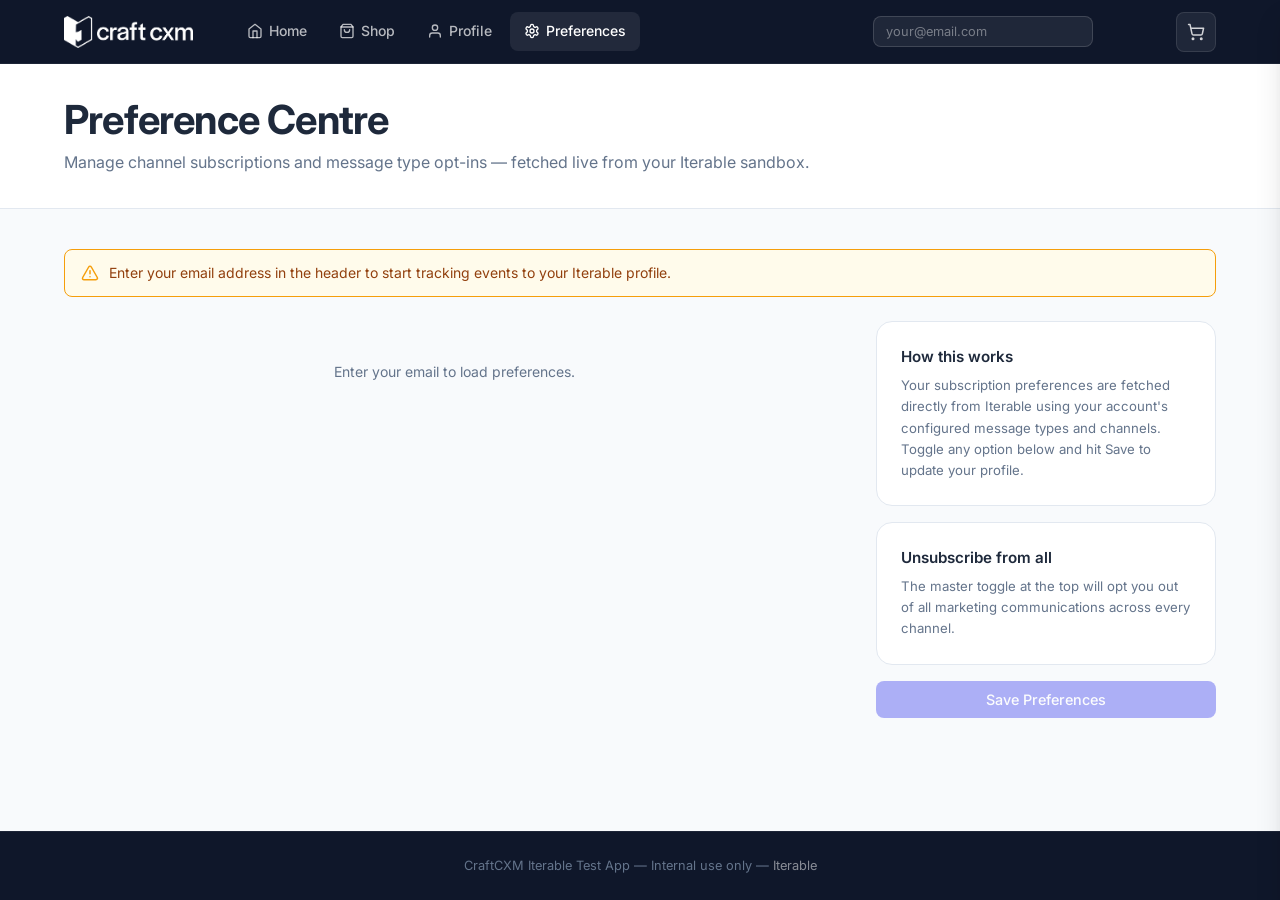
==== preferences.html @ 2a247132 "Initial commit" ====
<!DOCTYPE html>
<html lang="en">
<head>
  <meta charset="UTF-8">
  <meta name="viewport" content="width=device-width, initial-scale=1.0">
  <title>Preferences — CraftCXM</title>
  <link rel="preconnect" href="https://fonts.googleapis.com">
  <link href="https://fonts.googleapis.com/css2?family=Inter:wght@300;400;500;600;700;800&display=swap" rel="stylesheet">
  <link rel="stylesheet" href="css/styles.css">
</head>
<body>
<div id="app">
  <div id="header-root"></div>

  <main class="main-content">

    <div class="page-header">
      <div class="page-header-inner">
        <h1>Preference Centre</h1>
        <p>Manage channel subscriptions and message type opt-ins — fetched live from your Iterable sandbox.</p>
      </div>
    </div>

    <div class="prefs-section">
      <div class="container">
        <div id="emailWarning"></div>

        <div class="prefs-grid">

          <!-- Main content -->
          <div class="prefs-main" id="prefsMain">
            <div class="prefs-loading" id="prefsLoading">
              <span class="spinner spinner-dark"></span>
              Loading your preferences from Iterable…
            </div>
          </div>

          <!-- Sidebar -->
          <div class="prefs-sidebar">
            <div class="prefs-info-card">
              <h3>How this works</h3>
              <p>
                Your subscription preferences are fetched directly from Iterable using
                your account's configured message types and channels. Toggle any option
                below and hit Save to update your profile.
              </p>
            </div>
            <div class="prefs-info-card">
              <h3>Unsubscribe from all</h3>
              <p>
                The master toggle at the top will opt you out of all marketing
                communications across every channel.
              </p>
            </div>
            <button class="btn btn-primary prefs-save-btn" id="savePrefsBtn" disabled>
              Save Preferences
            </button>
          </div>

        </div>
      </div>
    </div>

  </main>

  <div id="footer-root"></div>
  <div id="cart-panel-root"></div>
</div>

<script src="js/config.js"></script>
<script src="js/iterable.js"></script>
<script src="js/components.js"></script>
<script src="js/cart.js"></script>
<script src="js/app.js"></script>
<script>
  initComponents('prefs');
  initApp('prefs', 'Preferences');

  // ── State ──────────────────────────────────────────────────────
  let allChannels     = [];
  let allMessageTypes = [];
  let userUnsubChannels = [];
  let userUnsubTypes    = [];

  // ── Icons used on this page ────────────────────────────────────
  const channelIcons = {
    Email: `<svg xmlns="http://www.w3.org/2000/svg" viewBox="0 0 24 24" fill="none" stroke="currentColor" stroke-width="2" stroke-linecap="round" stroke-linejoin="round"><rect width="20" height="16" x="2" y="4" rx="2"/><path d="m22 7-8.97 5.7a1.94 1.94 0 0 1-2.06 0L2 7"/></svg>`,
    SMS:   `<svg xmlns="http://www.w3.org/2000/svg" viewBox="0 0 24 24" fill="none" stroke="currentColor" stroke-width="2" stroke-linecap="round" stroke-linejoin="round"><path d="M21 15a2 2 0 0 1-2 2H7l-4 4V5a2 2 0 0 1 2-2h14a2 2 0 0 1 2 2z"/></svg>`,
    Push:  `<svg xmlns="http://www.w3.org/2000/svg" viewBox="0 0 24 24" fill="none" stroke="currentColor" stroke-width="2" stroke-linecap="round" stroke-linejoin="round"><path d="M6 8a6 6 0 0 1 12 0c0 7 3 9 3 9H3s3-2 3-9"/><path d="M10.3 21a1.94 1.94 0 0 0 3.4 0"/></svg>`,
    Web:   `<svg xmlns="http://www.w3.org/2000/svg" viewBox="0 0 24 24" fill="none" stroke="currentColor" stroke-width="2" stroke-linecap="round" stroke-linejoin="round"><circle cx="12" cy="12" r="10"/><path d="M12 2a14.5 14.5 0 0 1 0 20A14.5 14.5 0 0 1 12 2"/><path d="M2 12h20"/></svg>`,
    InApp: `<svg xmlns="http://www.w3.org/2000/svg" viewBox="0 0 24 24" fill="none" stroke="currentColor" stroke-width="2" stroke-linecap="round" stroke-linejoin="round"><rect width="14" height="20" x="5" y="2" rx="2" ry="2"/><path d="M12 18h.01"/></svg>`,
  };
  const defaultChannelIcon = `<svg xmlns="http://www.w3.org/2000/svg" viewBox="0 0 24 24" fill="none" stroke="currentColor" stroke-width="2" stroke-linecap="round" stroke-linejoin="round"><circle cx="12" cy="12" r="10"/></svg>`;

  function iconForChannel(name) {
    const key = Object.keys(channelIcons).find(k => name.toLowerCase().includes(k.toLowerCase()));
    return channelIcons[key] || defaultChannelIcon;
  }

  // ── Build toggle ID ────────────────────────────────────────────
  function toggleId(typeId) { return `toggle-type-${typeId}`; }
  function channelToggleId(channelId) { return `toggle-channel-${channelId}`; }
  function masterToggleId() { return 'toggle-master'; }

  // ── Read current toggle state ──────────────────────────────────
  function isTypeSub(typeId) {
    const el = document.getElementById(toggleId(typeId));
    return el ? el.checked : !userUnsubTypes.includes(typeId);
  }
  function isChannelSub(channelId) {
    const el = document.getElementById(channelToggleId(channelId));
    return el ? el.checked : !userUnsubChannels.includes(channelId);
  }

  // ── Render ─────────────────────────────────────────────────────
  function renderPreferences() {
    const main = document.getElementById('prefsMain');

    const masterChecked = userUnsubChannels.length === 0 && userUnsubTypes.length === 0;

    let html = `
      <!-- Master toggle -->
      <div class="prefs-master-card">
        <div>
          <h3>Marketing Communications</h3>
          <p>Receive all marketing messages across all channels</p>
        </div>
        <label class="toggle-switch">
          <input type="checkbox" id="${masterToggleId()}" ${masterChecked ? 'checked' : ''}>
          <span class="toggle-track"></span>
        </label>
      </div>
    `;

    if (allChannels.length === 0) {
      html += `<div class="prefs-info-card"><p>No channels found in your Iterable sandbox. Configure message types and channels in Iterable to see them here.</p></div>`;
    } else {
      allChannels.forEach(channel => {
        const types = allMessageTypes.filter(t => t.channelId === channel.id);
        const channelSubbed = !userUnsubChannels.includes(channel.id);
        const subCount = types.filter(t => !userUnsubTypes.includes(t.id)).length;

        html += `
          <div class="prefs-channel-card">
            <div class="prefs-channel-header">
              <div class="prefs-channel-title">
                <div class="prefs-channel-icon">${iconForChannel(channel.name)}</div>
                <div>
                  <div class="prefs-channel-name">${channel.name}</div>
                  <div class="prefs-channel-meta">${types.length} message type${types.length !== 1 ? 's' : ''} · ${subCount} subscribed</div>
                </div>
              </div>
              <label class="toggle-switch">
                <input type="checkbox" id="${channelToggleId(channel.id)}" ${channelSubbed ? 'checked' : ''}>
                <span class="toggle-track"></span>
              </label>
            </div>
            ${types.length > 0 ? `
            <div class="prefs-types">
              ${types.map(type => {
                const subbed = !userUnsubTypes.includes(type.id);
                return `
                  <div class="prefs-type-row">
                    <div class="prefs-type-info">
                      <h4>${type.name}</h4>
                      <p>ID: ${type.id}${type.channelId ? ` · Channel: ${channel.name}` : ''}</p>
                    </div>
                    <label class="toggle-switch">
                      <input type="checkbox" id="${toggleId(type.id)}" data-type-id="${type.id}" ${subbed ? 'checked' : ''}>
                      <span class="toggle-track"></span>
                    </label>
                  </div>
                `;
              }).join('')}
            </div>` : ''}
          </div>
        `;
      });
    }

    main.innerHTML = html;
    document.getElementById('savePrefsBtn').disabled = false;

    // Master toggle wires all others
    document.getElementById(masterToggleId())?.addEventListener('change', e => {
      const checked = e.target.checked;
      allChannels.forEach(ch => {
        const el = document.getElementById(channelToggleId(ch.id));
        if (el) el.checked = checked;
      });
      allMessageTypes.forEach(t => {
        const el = document.getElementById(toggleId(t.id));
        if (el) el.checked = checked;
      });
    });

    // Channel toggles cascade to their message types
    allChannels.forEach(ch => {
      document.getElementById(channelToggleId(ch.id))?.addEventListener('change', e => {
        const checked = e.target.checked;
        allMessageTypes
          .filter(t => t.channelId === ch.id)
          .forEach(t => {
            const el = document.getElementById(toggleId(t.id));
            if (el) el.checked = checked;
          });
      });
    });
  }

  // ── Load preferences ───────────────────────────────────────────
  async function loadPreferences() {
    const e = getStoredEmail();
    if (!e) {
      renderNoEmailBanner(document.getElementById('emailWarning'));
      document.getElementById('prefsLoading').innerHTML =
        '<p style="color:var(--color-text-muted)">Enter your email to load preferences.</p>';
      return;
    }

    const [channelsRes, typesRes, userRes] = await Promise.all([
      getChannels(),
      getMessageTypes(),
      getUser(e),
    ]);

    if (channelsRes.ok)  allChannels     = channelsRes.data.channels     || [];
    if (typesRes.ok)     allMessageTypes = typesRes.data.messageTypes    || [];

    if (userRes.ok && userRes.data && userRes.data.user) {
      const user = userRes.data.user;
      userUnsubChannels = user.unsubscribedChannelIds     || [];
      userUnsubTypes    = user.unsubscribedMessageTypeIds || [];
    }

    if (!channelsRes.ok && !typesRes.ok) {
      document.getElementById('prefsLoading').innerHTML =
        `<p style="color:var(--color-error)">Failed to load from Iterable: ${channelsRes.error || typesRes.error}</p>`;
      return;
    }

    renderPreferences();
  }

  loadPreferences();

  // ── Save ───────────────────────────────────────────────────────
  document.getElementById('savePrefsBtn').addEventListener('click', async () => {
    const e = getStoredEmail();
    if (!e) { showToast('Please enter your email first.', 'error'); return; }

    const btn = document.getElementById('savePrefsBtn');
    btn.disabled = true;
    btn.innerHTML = `<span class="spinner"></span> Saving…`;

    const unsubChannels = allChannels
      .filter(ch => !document.getElementById(channelToggleId(ch.id))?.checked)
      .map(ch => ch.id);

    const unsubTypes = allMessageTypes
      .filter(t => !document.getElementById(toggleId(t.id))?.checked)
      .map(t => t.id);

    const subTypes = allMessageTypes
      .filter(t => document.getElementById(toggleId(t.id))?.checked)
      .map(t => t.id);

    const result = await updateSubscriptions({
      unsubscribedChannelIds:     unsubChannels,
      unsubscribedMessageTypeIds: unsubTypes,
      subscribedMessageTypeIds:   subTypes,
    });

    btn.disabled = false;
    btn.innerHTML = 'Save Preferences';

    if (result.ok) {
      userUnsubChannels = unsubChannels;
      userUnsubTypes    = unsubTypes;
      showToast('Preferences saved to Iterable!', 'success');
    } else {
      showToast(`Save failed: ${result.error}`, 'error');
    }
  });
</script>
</body>
</html>
---- css/styles.css ----
/* ============================================================
   CraftCXM Iterable Test App — Global Styles
   ============================================================ */

/* ── Design Tokens ── */
:root {
  --color-primary:       #0f172a;
  --color-primary-light: #1e293b;
  --color-accent:        #6366f1;
  --color-accent-hover:  #4f46e5;
  --color-accent-light:  #eef2ff;
  --color-bg:            #f8fafc;
  --color-surface:       #ffffff;
  --color-border:        #e2e8f0;
  --color-border-focus:  #6366f1;
  --color-text:          #1e293b;
  --color-text-muted:    #64748b;
  --color-text-light:    #94a3b8;
  --color-success:       #10b981;
  --color-success-bg:    #ecfdf5;
  --color-error:         #ef4444;
  --color-error-bg:      #fef2f2;
  --color-warning:       #f59e0b;
  --color-warning-bg:    #fffbeb;

  --header-height: 64px;

  --radius-sm:   4px;
  --radius-md:   8px;
  --radius-lg:   12px;
  --radius-xl:   16px;
  --radius-full: 9999px;

  --shadow-sm:  0 1px 2px rgba(0,0,0,.05);
  --shadow-md:  0 4px 6px rgba(0,0,0,.07), 0 2px 4px rgba(0,0,0,.06);
  --shadow-lg:  0 10px 15px rgba(0,0,0,.1), 0 4px 6px rgba(0,0,0,.05);
  --shadow-xl:  0 20px 25px rgba(0,0,0,.1), 0 10px 10px rgba(0,0,0,.04);

  --transition: 0.2s ease;
  --transition-slow: 0.35s ease;

  --font-sans: 'Inter', system-ui, -apple-system, sans-serif;
}

/* ── Reset ── */
*, *::before, *::after { box-sizing: border-box; margin: 0; padding: 0; }

html { scroll-behavior: smooth; }

body {
  font-family: var(--font-sans);
  font-size: 1rem;
  line-height: 1.6;
  color: var(--color-text);
  background: var(--color-bg);
  min-height: 100vh;
  display: flex;
  flex-direction: column;
  -webkit-font-smoothing: antialiased;
}

img { display: block; max-width: 100%; }
a { color: var(--color-accent); text-decoration: none; transition: color var(--transition); }
a:hover { color: var(--color-accent-hover); }
ul { list-style: none; }
button { cursor: pointer; font-family: inherit; }
input, select, textarea { font-family: inherit; }

#app { display: flex; flex-direction: column; min-height: 100vh; }

/* ── Typography ── */
h1 { font-size: clamp(1.75rem, 4vw, 2.5rem); font-weight: 700; line-height: 1.2; letter-spacing: -0.02em; }
h2 { font-size: clamp(1.35rem, 3vw, 1.875rem); font-weight: 600; line-height: 1.3; letter-spacing: -0.01em; }
h3 { font-size: 1.25rem; font-weight: 600; line-height: 1.4; }
h4 { font-size: 1rem; font-weight: 600; }
p { color: var(--color-text-muted); }

/* ── Layout ── */
.container { width: 100%; max-width: 1200px; margin: 0 auto; padding: 0 24px; }
.main-content { flex: 1; padding-top: var(--header-height); }

/* ── Buttons ── */
.btn {
  display: inline-flex;
  align-items: center;
  justify-content: center;
  gap: 8px;
  padding: 10px 20px;
  border-radius: var(--radius-md);
  font-size: 0.9rem;
  font-weight: 500;
  border: none;
  transition: all var(--transition);
  white-space: nowrap;
}
.btn:disabled { opacity: 0.5; cursor: not-allowed; }

.btn-primary {
  background: var(--color-accent);
  color: #fff;
}
.btn-primary:hover:not(:disabled) { background: var(--color-accent-hover); transform: translateY(-1px); box-shadow: var(--shadow-md); }

.btn-secondary {
  background: var(--color-surface);
  color: var(--color-text);
  border: 1px solid var(--color-border);
}
.btn-secondary:hover:not(:disabled) { background: var(--color-bg); border-color: var(--color-accent); color: var(--color-accent); }

.btn-ghost {
  background: transparent;
  color: var(--color-text-muted);
  padding: 8px 12px;
}
.btn-ghost:hover { background: var(--color-bg); color: var(--color-text); }

.btn-danger {
  background: var(--color-error);
  color: #fff;
}
.btn-danger:hover:not(:disabled) { background: #dc2626; }

.btn-sm { padding: 6px 14px; font-size: 0.8rem; }
.btn-lg { padding: 14px 28px; font-size: 1rem; }
.btn-full { width: 100%; }

/* ── Inputs ── */
.input {
  width: 100%;
  padding: 10px 14px;
  border: 1px solid var(--color-border);
  border-radius: var(--radius-md);
  font-size: 0.9rem;
  color: var(--color-text);
  background: var(--color-surface);
  transition: border-color var(--transition), box-shadow var(--transition);
  outline: none;
}
.input:focus {
  border-color: var(--color-border-focus);
  box-shadow: 0 0 0 3px rgba(99,102,241,.1);
}
.input::placeholder { color: var(--color-text-light); }

.input-group { display: flex; flex-direction: column; gap: 6px; }
.input-label { font-size: 0.85rem; font-weight: 500; color: var(--color-text); }

/* ── Badges ── */
.badge {
  display: inline-flex;
  align-items: center;
  justify-content: center;
  min-width: 20px;
  height: 20px;
  padding: 0 6px;
  border-radius: var(--radius-full);
  font-size: 0.7rem;
  font-weight: 700;
  background: var(--color-accent);
  color: #fff;
}

/* ── Divider ── */
.divider { height: 1px; background: var(--color-border); margin: 24px 0; }

/* ============================================================
   HEADER
   ============================================================ */
.header {
  position: fixed;
  top: 0;
  left: 0;
  right: 0;
  height: var(--header-height);
  background: var(--color-primary);
  z-index: 1000;
  border-bottom: 1px solid rgba(255,255,255,.06);
}
.header-inner {
  display: flex;
  align-items: center;
  gap: 16px;
  height: 100%;
  max-width: 1200px;
  margin: 0 auto;
  padding: 0 24px;
}

/* Logo */
.header-logo {
  display: flex;
  align-items: center;
  gap: 10px;
  text-decoration: none;
  flex-shrink: 0;
}
.header-logo img { height: 32px; width: auto; }
.header-logo-text {
  font-size: 1.25rem;
  font-weight: 700;
  color: #fff;
  letter-spacing: -0.02em;
}
.header-logo-text span { color: var(--color-accent); }

/* Desktop nav */
.header-nav {
  display: flex;
  align-items: center;
  gap: 4px;
  margin-left: 24px;
}
.header-nav a {
  display: flex;
  align-items: center;
  gap: 6px;
  padding: 8px 14px;
  border-radius: var(--radius-md);
  font-size: 0.875rem;
  font-weight: 500;
  color: rgba(255,255,255,.7);
  text-decoration: none;
  transition: all var(--transition);
}
.header-nav a:hover, .header-nav a.active {
  background: rgba(255,255,255,.08);
  color: #fff;
}
.header-nav a svg { width: 16px; height: 16px; }

/* Spacer */
.header-spacer { flex: 1; }

/* Email input in header */
.header-email-wrapper {
  display: flex;
  align-items: center;
  gap: 8px;
  flex-shrink: 0;
}
.header-email-input {
  width: 220px;
  padding: 7px 12px;
  border: 1px solid rgba(255,255,255,.15);
  border-radius: var(--radius-md);
  background: rgba(255,255,255,.07);
  color: #fff;
  font-size: 0.8rem;
  outline: none;
  transition: all var(--transition);
}
.header-email-input::placeholder { color: rgba(255,255,255,.4); }
.header-email-input:focus {
  border-color: var(--color-accent);
  background: rgba(255,255,255,.1);
  box-shadow: 0 0 0 3px rgba(99,102,241,.25);
}
.header-email-status {
  font-size: 0.72rem;
  color: var(--color-success);
  white-space: nowrap;
  opacity: 0;
  transition: opacity var(--transition);
}
.header-email-status.visible { opacity: 1; }

/* Cart button */
.cart-btn {
  position: relative;
  display: flex;
  align-items: center;
  justify-content: center;
  width: 40px;
  height: 40px;
  border-radius: var(--radius-md);
  background: rgba(255,255,255,.07);
  border: 1px solid rgba(255,255,255,.1);
  color: rgba(255,255,255,.8);
  transition: all var(--transition);
  flex-shrink: 0;
}
.cart-btn:hover { background: rgba(255,255,255,.12); color: #fff; }
.cart-btn svg { width: 18px; height: 18px; }
.cart-btn .badge {
  position: absolute;
  top: -6px;
  right: -6px;
  font-size: 0.65rem;
  min-width: 18px;
  height: 18px;
}

/* Hamburger */
.hamburger-btn {
  display: none;
  flex-direction: column;
  justify-content: center;
  align-items: center;
  gap: 5px;
  width: 40px;
  height: 40px;
  background: none;
  border: none;
  padding: 8px;
  border-radius: var(--radius-md);
  transition: background var(--transition);
}
.hamburger-btn:hover { background: rgba(255,255,255,.08); }
.hamburger-btn span {
  display: block;
  width: 20px;
  height: 2px;
  background: rgba(255,255,255,.8);
  border-radius: 2px;
  transition: all var(--transition);
}
.hamburger-btn.open span:nth-child(1) { transform: translateY(7px) rotate(45deg); }
.hamburger-btn.open span:nth-child(2) { opacity: 0; }
.hamburger-btn.open span:nth-child(3) { transform: translateY(-7px) rotate(-45deg); }

/* Mobile nav drawer */
.mobile-nav {
  display: none;
  position: fixed;
  top: var(--header-height);
  left: 0;
  right: 0;
  background: var(--color-primary-light);
  border-bottom: 1px solid rgba(255,255,255,.06);
  z-index: 999;
  padding: 12px 16px;
  flex-direction: column;
  gap: 4px;
  transform: translateY(-100%);
  transition: transform var(--transition-slow);
}
.mobile-nav.open { transform: translateY(0); }
.mobile-nav a {
  display: flex;
  align-items: center;
  gap: 10px;
  padding: 12px 16px;
  border-radius: var(--radius-md);
  font-size: 0.9rem;
  font-weight: 500;
  color: rgba(255,255,255,.75);
  text-decoration: none;
  transition: all var(--transition);
}
.mobile-nav a:hover, .mobile-nav a.active {
  background: rgba(255,255,255,.08);
  color: #fff;
}
.mobile-nav-email {
  padding: 12px 16px;
  border-top: 1px solid rgba(255,255,255,.06);
  margin-top: 8px;
}
.mobile-nav-email label {
  display: block;
  font-size: 0.75rem;
  color: rgba(255,255,255,.4);
  margin-bottom: 6px;
  text-transform: uppercase;
  letter-spacing: 0.05em;
}
.mobile-nav-email input {
  width: 100%;
  padding: 9px 12px;
  border: 1px solid rgba(255,255,255,.15);
  border-radius: var(--radius-md);
  background: rgba(255,255,255,.07);
  color: #fff;
  font-size: 0.875rem;
  outline: none;
}
.mobile-nav-email input::placeholder { color: rgba(255,255,255,.35); }
.mobile-nav-email input:focus { border-color: var(--color-accent); }

/* ============================================================
   FOOTER
   ============================================================ */
.footer {
  background: var(--color-primary);
  color: rgba(255,255,255,.5);
  padding: 24px;
  text-align: center;
  font-size: 0.8rem;
  border-top: 1px solid rgba(255,255,255,.06);
  margin-top: auto;
}
.footer a { color: rgba(255,255,255,.5); }
.footer a:hover { color: rgba(255,255,255,.8); }

/* ============================================================
   CART PANEL
   ============================================================ */
.cart-overlay {
  position: fixed;
  inset: 0;
  background: rgba(0,0,0,.4);
  z-index: 1100;
  opacity: 0;
  pointer-events: none;
  transition: opacity var(--transition-slow);
  backdrop-filter: blur(2px);
}
.cart-overlay.open { opacity: 1; pointer-events: all; }

.cart-panel {
  position: fixed;
  top: 0;
  right: 0;
  bottom: 0;
  width: 420px;
  max-width: 95vw;
  background: var(--color-surface);
  z-index: 1101;
  display: flex;
  flex-direction: column;
  transform: translateX(100%);
  transition: transform var(--transition-slow);
  box-shadow: var(--shadow-xl);
}
.cart-panel.open { transform: translateX(0); }

.cart-header {
  display: flex;
  align-items: center;
  justify-content: space-between;
  padding: 20px 24px;
  border-bottom: 1px solid var(--color-border);
}
.cart-header h3 { font-size: 1.1rem; }
.cart-close-btn {
  display: flex;
  align-items: center;
  justify-content: center;
  width: 32px;
  height: 32px;
  border-radius: var(--radius-md);
  background: none;
  border: none;
  color: var(--color-text-muted);
  transition: all var(--transition);
}
.cart-close-btn:hover { background: var(--color-bg); color: var(--color-text); }
.cart-close-btn svg { width: 18px; height: 18px; }

.cart-items { flex: 1; overflow-y: auto; padding: 16px 24px; }
.cart-empty {
  display: flex;
  flex-direction: column;
  align-items: center;
  justify-content: center;
  height: 100%;
  gap: 12px;
  color: var(--color-text-light);
  text-align: center;
}
.cart-empty svg { width: 48px; height: 48px; opacity: 0.3; }
.cart-empty p { font-size: 0.9rem; }

.cart-item {
  display: flex;
  gap: 14px;
  padding: 16px 0;
  border-bottom: 1px solid var(--color-border);
}
.cart-item:last-child { border-bottom: none; }
.cart-item-img {
  width: 64px;
  height: 64px;
  object-fit: cover;
  border-radius: var(--radius-md);
  flex-shrink: 0;
  background: var(--color-bg);
}
.cart-item-info { flex: 1; min-width: 0; }
.cart-item-name { font-size: 0.875rem; font-weight: 500; color: var(--color-text); white-space: nowrap; overflow: hidden; text-overflow: ellipsis; }
.cart-item-price { font-size: 0.8rem; color: var(--color-text-muted); margin-top: 2px; }
.cart-item-controls {
  display: flex;
  align-items: center;
  gap: 8px;
  margin-top: 8px;
}
.qty-btn {
  display: flex;
  align-items: center;
  justify-content: center;
  width: 26px;
  height: 26px;
  border-radius: var(--radius-sm);
  border: 1px solid var(--color-border);
  background: var(--color-surface);
  color: var(--color-text);
  font-size: 0.9rem;
  font-weight: 500;
  transition: all var(--transition);
}
.qty-btn:hover { border-color: var(--color-accent); color: var(--color-accent); }
.qty-value { font-size: 0.875rem; font-weight: 500; min-width: 20px; text-align: center; }
.cart-item-remove {
  display: flex;
  align-items: center;
  justify-content: center;
  width: 26px;
  height: 26px;
  border-radius: var(--radius-sm);
  border: none;
  background: none;
  color: var(--color-text-light);
  margin-left: auto;
  transition: all var(--transition);
}
.cart-item-remove:hover { color: var(--color-error); background: var(--color-error-bg); }
.cart-item-remove svg { width: 14px; height: 14px; }

.cart-footer {
  padding: 20px 24px;
  border-top: 1px solid var(--color-border);
  background: var(--color-surface);
}
.cart-total {
  display: flex;
  justify-content: space-between;
  align-items: center;
  margin-bottom: 16px;
}
.cart-total-label { font-size: 0.875rem; color: var(--color-text-muted); }
.cart-total-amount { font-size: 1.25rem; font-weight: 700; color: var(--color-text); }
.cart-actions { display: flex; gap: 10px; }

/* ============================================================
   TOAST NOTIFICATIONS
   ============================================================ */
.toast-container {
  position: fixed;
  bottom: 24px;
  right: 24px;
  z-index: 2000;
  display: flex;
  flex-direction: column;
  gap: 10px;
  pointer-events: none;
}
.toast {
  display: flex;
  align-items: center;
  gap: 10px;
  padding: 12px 16px;
  border-radius: var(--radius-lg);
  background: var(--color-surface);
  box-shadow: var(--shadow-lg);
  border: 1px solid var(--color-border);
  font-size: 0.875rem;
  font-weight: 500;
  color: var(--color-text);
  max-width: 320px;
  pointer-events: all;
  animation: toastIn 0.3s ease forwards;
}
.toast.toast-exit { animation: toastOut 0.3s ease forwards; }
.toast svg { width: 16px; height: 16px; flex-shrink: 0; }
.toast-success { border-left: 3px solid var(--color-success); }
.toast-success svg { color: var(--color-success); }
.toast-error { border-left: 3px solid var(--color-error); }
.toast-error svg { color: var(--color-error); }
.toast-info { border-left: 3px solid var(--color-accent); }
.toast-info svg { color: var(--color-accent); }

@keyframes toastIn {
  from { opacity: 0; transform: translateY(12px); }
  to   { opacity: 1; transform: translateY(0); }
}
@keyframes toastOut {
  from { opacity: 1; transform: translateY(0); }
  to   { opacity: 0; transform: translateY(12px); }
}

/* ============================================================
   NO-EMAIL BANNER
   ============================================================ */
.no-email-banner {
  background: var(--color-warning-bg);
  border: 1px solid var(--color-warning);
  border-radius: var(--radius-md);
  padding: 12px 16px;
  font-size: 0.875rem;
  color: #92400e;
  display: flex;
  align-items: center;
  gap: 10px;
  margin-bottom: 24px;
}
.no-email-banner svg { width: 18px; height: 18px; color: var(--color-warning); flex-shrink: 0; }

/* ============================================================
   HOME PAGE
   ============================================================ */
.hero {
  padding: 80px 24px 64px;
  text-align: center;
  max-width: 1200px;
  margin: 0 auto;
}
.hero-logo {
  display: flex;
  align-items: center;
  justify-content: center;
  gap: 14px;
  margin-bottom: 32px;
}
.hero-logo img { height: 56px; width: auto; }
.hero-logo-text { font-size: 2.5rem; font-weight: 800; color: var(--color-text); letter-spacing: -0.03em; }
.hero-logo-text span { color: var(--color-accent); }
.hero h1 { margin-bottom: 16px; color: var(--color-text); }
.hero p { max-width: 580px; margin: 0 auto 40px; font-size: 1.05rem; }

.nav-cards {
  display: grid;
  grid-template-columns: repeat(auto-fit, minmax(220px, 1fr));
  gap: 20px;
  max-width: 1200px;
  margin: 0 auto;
  padding: 0 24px 64px;
}
.nav-card {
  background: var(--color-surface);
  border: 1px solid var(--color-border);
  border-radius: var(--radius-xl);
  padding: 28px 24px;
  text-align: center;
  text-decoration: none;
  color: var(--color-text);
  transition: all var(--transition);
  cursor: pointer;
  display: flex;
  flex-direction: column;
  align-items: center;
  gap: 12px;
}
.nav-card:hover {
  border-color: var(--color-accent);
  transform: translateY(-3px);
  box-shadow: var(--shadow-lg);
  color: var(--color-text);
}
.nav-card-icon {
  width: 52px;
  height: 52px;
  border-radius: var(--radius-lg);
  background: var(--color-accent-light);
  display: flex;
  align-items: center;
  justify-content: center;
  color: var(--color-accent);
}
.nav-card-icon svg { width: 24px; height: 24px; }
.nav-card h3 { font-size: 1rem; }
.nav-card p { font-size: 0.825rem; margin: 0; }

.home-stats {
  background: var(--color-primary);
  padding: 48px 24px;
  margin-bottom: 0;
}
.home-stats-inner {
  max-width: 1200px;
  margin: 0 auto;
  display: grid;
  grid-template-columns: repeat(auto-fit, minmax(180px, 1fr));
  gap: 32px;
  text-align: center;
}
.stat-item h2 { color: #fff; font-size: 2rem; }
.stat-item p { color: rgba(255,255,255,.5); font-size: 0.875rem; margin: 0; }

/* ============================================================
   SHOP PAGE
   ============================================================ */
.page-header {
  background: var(--color-surface);
  border-bottom: 1px solid var(--color-border);
  padding: 32px 0;
}
.page-header-inner {
  max-width: 1200px;
  margin: 0 auto;
  padding: 0 24px;
}
.page-header h1 { margin-bottom: 6px; }
.page-header p { margin: 0; }

.shop-section { padding: 40px 0; }
.shop-grid {
  display: grid;
  grid-template-columns: repeat(4, 1fr);
  gap: 24px;
}

.product-card {
  background: var(--color-surface);
  border: 1px solid var(--color-border);
  border-radius: var(--radius-xl);
  overflow: hidden;
  transition: all var(--transition);
  display: flex;
  flex-direction: column;
}
.product-card:hover { transform: translateY(-3px); box-shadow: var(--shadow-lg); border-color: transparent; }
.product-img-wrap { position: relative; aspect-ratio: 4/3; overflow: hidden; background: var(--color-bg); }
.product-img-wrap img { width: 100%; height: 100%; object-fit: cover; transition: transform 0.4s ease; }
.product-card:hover .product-img-wrap img { transform: scale(1.04); }
.product-category {
  position: absolute;
  top: 12px;
  left: 12px;
  background: rgba(255,255,255,.9);
  backdrop-filter: blur(4px);
  border-radius: var(--radius-full);
  padding: 3px 10px;
  font-size: 0.7rem;
  font-weight: 600;
  color: var(--color-text);
  text-transform: uppercase;
  letter-spacing: 0.05em;
}
.product-body { padding: 18px; flex: 1; display: flex; flex-direction: column; gap: 8px; }
.product-name { font-size: 0.95rem; font-weight: 600; color: var(--color-text); }
.product-desc { font-size: 0.8rem; color: var(--color-text-muted); flex: 1; margin: 0; }
.product-footer {
  display: flex;
  align-items: center;
  justify-content: space-between;
  padding: 14px 18px;
  border-top: 1px solid var(--color-border);
}
.product-price { font-size: 1.05rem; font-weight: 700; color: var(--color-text); }
.add-to-cart-btn {
  display: flex;
  align-items: center;
  gap: 6px;
  padding: 8px 14px;
  border-radius: var(--radius-md);
  border: none;
  background: var(--color-accent);
  color: #fff;
  font-size: 0.8rem;
  font-weight: 500;
  transition: all var(--transition);
}
.add-to-cart-btn:hover { background: var(--color-accent-hover); transform: scale(1.03); }
.add-to-cart-btn.added { background: var(--color-success); }
.add-to-cart-btn svg { width: 14px; height: 14px; }

/* ============================================================
   PROFILE PAGE
   ============================================================ */
.profile-section { padding: 40px 0; }
.profile-grid {
  display: grid;
  grid-template-columns: 280px 1fr;
  gap: 32px;
  align-items: start;
}
.profile-sidebar {
  background: var(--color-surface);
  border: 1px solid var(--color-border);
  border-radius: var(--radius-xl);
  padding: 28px;
  text-align: center;
  position: sticky;
  top: calc(var(--header-height) + 24px);
}
.profile-avatar {
  width: 80px;
  height: 80px;
  border-radius: var(--radius-full);
  background: var(--color-accent-light);
  display: flex;
  align-items: center;
  justify-content: center;
  color: var(--color-accent);
  margin: 0 auto 16px;
}
.profile-avatar svg { width: 36px; height: 36px; }
.profile-sidebar h3 { font-size: 1rem; margin-bottom: 4px; }
.profile-sidebar p { font-size: 0.825rem; margin: 0; }
.profile-status {
  display: inline-flex;
  align-items: center;
  gap: 6px;
  padding: 4px 12px;
  border-radius: var(--radius-full);
  font-size: 0.75rem;
  font-weight: 500;
  margin-top: 12px;
}
.profile-status.known { background: var(--color-success-bg); color: #065f46; }
.profile-status.unknown { background: var(--color-warning-bg); color: #92400e; }
.profile-status-dot { width: 7px; height: 7px; border-radius: 50%; background: currentColor; }

.profile-card {
  background: var(--color-surface);
  border: 1px solid var(--color-border);
  border-radius: var(--radius-xl);
  padding: 32px;
}
.profile-card h2 { font-size: 1.15rem; margin-bottom: 6px; }
.profile-card > p { margin-bottom: 28px; font-size: 0.875rem; }

.form-row { display: grid; grid-template-columns: 1fr 1fr; gap: 20px; }
.form-field { display: flex; flex-direction: column; gap: 6px; margin-bottom: 20px; }
.form-field label { font-size: 0.85rem; font-weight: 500; color: var(--color-text); }
.form-field select {
  width: 100%;
  padding: 10px 14px;
  border: 1px solid var(--color-border);
  border-radius: var(--radius-md);
  font-size: 0.9rem;
  color: var(--color-text);
  background: var(--color-surface);
  outline: none;
  transition: border-color var(--transition), box-shadow var(--transition);
  cursor: pointer;
  appearance: none;
  background-image: url("data:image/svg+xml,%3Csvg xmlns='http://www.w3.org/2000/svg' width='16' height='16' viewBox='0 0 24 24' fill='none' stroke='%2364748b' stroke-width='2'%3E%3Cpath d='m6 9 6 6 6-6'/%3E%3C/svg%3E");
  background-repeat: no-repeat;
  background-position: right 12px center;
  padding-right: 36px;
}
.form-field select:focus { border-color: var(--color-border-focus); box-shadow: 0 0 0 3px rgba(99,102,241,.1); }
.form-actions { display: flex; gap: 12px; padding-top: 8px; }

/* ============================================================
   PREFERENCES PAGE
   ============================================================ */
.prefs-section { padding: 40px 0; }
.prefs-grid {
  display: grid;
  grid-template-columns: 1fr 340px;
  gap: 32px;
  align-items: start;
}

.prefs-main { display: flex; flex-direction: column; gap: 20px; }

.prefs-master-card {
  background: var(--color-primary);
  border-radius: var(--radius-xl);
  padding: 28px;
  display: flex;
  align-items: center;
  justify-content: space-between;
  gap: 20px;
}
.prefs-master-card h3 { color: #fff; margin-bottom: 4px; }
.prefs-master-card p { color: rgba(255,255,255,.55); font-size: 0.875rem; margin: 0; }

.prefs-channel-card {
  background: var(--color-surface);
  border: 1px solid var(--color-border);
  border-radius: var(--radius-xl);
  overflow: hidden;
}
.prefs-channel-header {
  display: flex;
  align-items: center;
  justify-content: space-between;
  padding: 20px 24px;
  border-bottom: 1px solid var(--color-border);
  cursor: pointer;
  transition: background var(--transition);
}
.prefs-channel-header:hover { background: var(--color-bg); }
.prefs-channel-title { display: flex; align-items: center; gap: 12px; }
.prefs-channel-icon {
  width: 36px;
  height: 36px;
  border-radius: var(--radius-md);
  background: var(--color-accent-light);
  display: flex;
  align-items: center;
  justify-content: center;
  color: var(--color-accent);
  flex-shrink: 0;
}
.prefs-channel-icon svg { width: 18px; height: 18px; }
.prefs-channel-name { font-size: 0.95rem; font-weight: 600; }
.prefs-channel-meta { font-size: 0.775rem; color: var(--color-text-muted); }

.prefs-types { padding: 8px 24px 8px; }
.prefs-type-row {
  display: flex;
  align-items: center;
  justify-content: space-between;
  padding: 14px 0;
  border-bottom: 1px solid var(--color-border);
}
.prefs-type-row:last-child { border-bottom: none; }
.prefs-type-info h4 { font-size: 0.875rem; font-weight: 500; margin-bottom: 2px; }
.prefs-type-info p { font-size: 0.775rem; margin: 0; }

/* Toggle Switch */
.toggle-switch { position: relative; width: 44px; height: 24px; flex-shrink: 0; }
.toggle-switch input { opacity: 0; width: 0; height: 0; position: absolute; }
.toggle-track {
  display: block;
  width: 44px;
  height: 24px;
  border-radius: var(--radius-full);
  background: var(--color-border);
  cursor: pointer;
  transition: background var(--transition);
  position: relative;
}
.toggle-track::after {
  content: '';
  position: absolute;
  top: 3px;
  left: 3px;
  width: 18px;
  height: 18px;
  border-radius: 50%;
  background: #fff;
  transition: transform var(--transition);
  box-shadow: var(--shadow-sm);
}
.toggle-switch input:checked + .toggle-track { background: var(--color-accent); }
.toggle-switch input:checked + .toggle-track::after { transform: translateX(20px); }

.prefs-sidebar { display: flex; flex-direction: column; gap: 16px; position: sticky; top: calc(var(--header-height) + 24px); }
.prefs-info-card {
  background: var(--color-surface);
  border: 1px solid var(--color-border);
  border-radius: var(--radius-xl);
  padding: 24px;
}
.prefs-info-card h3 { font-size: 0.95rem; margin-bottom: 8px; }
.prefs-info-card p { font-size: 0.825rem; margin: 0; }
.prefs-save-btn { width: 100%; }
.prefs-loading {
  display: flex;
  align-items: center;
  justify-content: center;
  gap: 10px;
  padding: 40px;
  color: var(--color-text-muted);
  font-size: 0.875rem;
}

/* ============================================================
   SPINNER
   ============================================================ */
.spinner {
  width: 18px;
  height: 18px;
  border: 2px solid rgba(255,255,255,.3);
  border-top-color: #fff;
  border-radius: 50%;
  animation: spin 0.7s linear infinite;
  display: inline-block;
}
.spinner-dark {
  border-color: rgba(99,102,241,.2);
  border-top-color: var(--color-accent);
}
@keyframes spin { to { transform: rotate(360deg); } }

/* ============================================================
   SECTION UTILITIES
   ============================================================ */
.section-title { margin-bottom: 28px; }
.section-title h2 { margin-bottom: 4px; }
.section-title p { margin: 0; font-size: 0.9rem; }

/* ============================================================
   RESPONSIVE
   ============================================================ */
@media (max-width: 1024px) {
  .shop-grid { grid-template-columns: repeat(3, 1fr); }
  .profile-grid { grid-template-columns: 1fr; }
  .profile-sidebar { position: static; }
  .prefs-grid { grid-template-columns: 1fr; }
  .prefs-sidebar { position: static; }
}
@media (max-width: 768px) {
  .header-nav { display: none; }
  .header-email-wrapper { display: none; }
  .hamburger-btn { display: flex; }
  .mobile-nav { display: flex; }
  .shop-grid { grid-template-columns: repeat(2, 1fr); }
  .form-row { grid-template-columns: 1fr; }
  .hero { padding: 48px 24px 40px; }
  .nav-cards { grid-template-columns: repeat(2, 1fr); }
}
@media (max-width: 480px) {
  .shop-grid { grid-template-columns: 1fr; }
  .nav-cards { grid-template-columns: 1fr; }
  .cart-panel { width: 100%; max-width: 100%; }
  .toast-container { left: 16px; right: 16px; bottom: 16px; }
  .toast { max-width: 100%; }
}
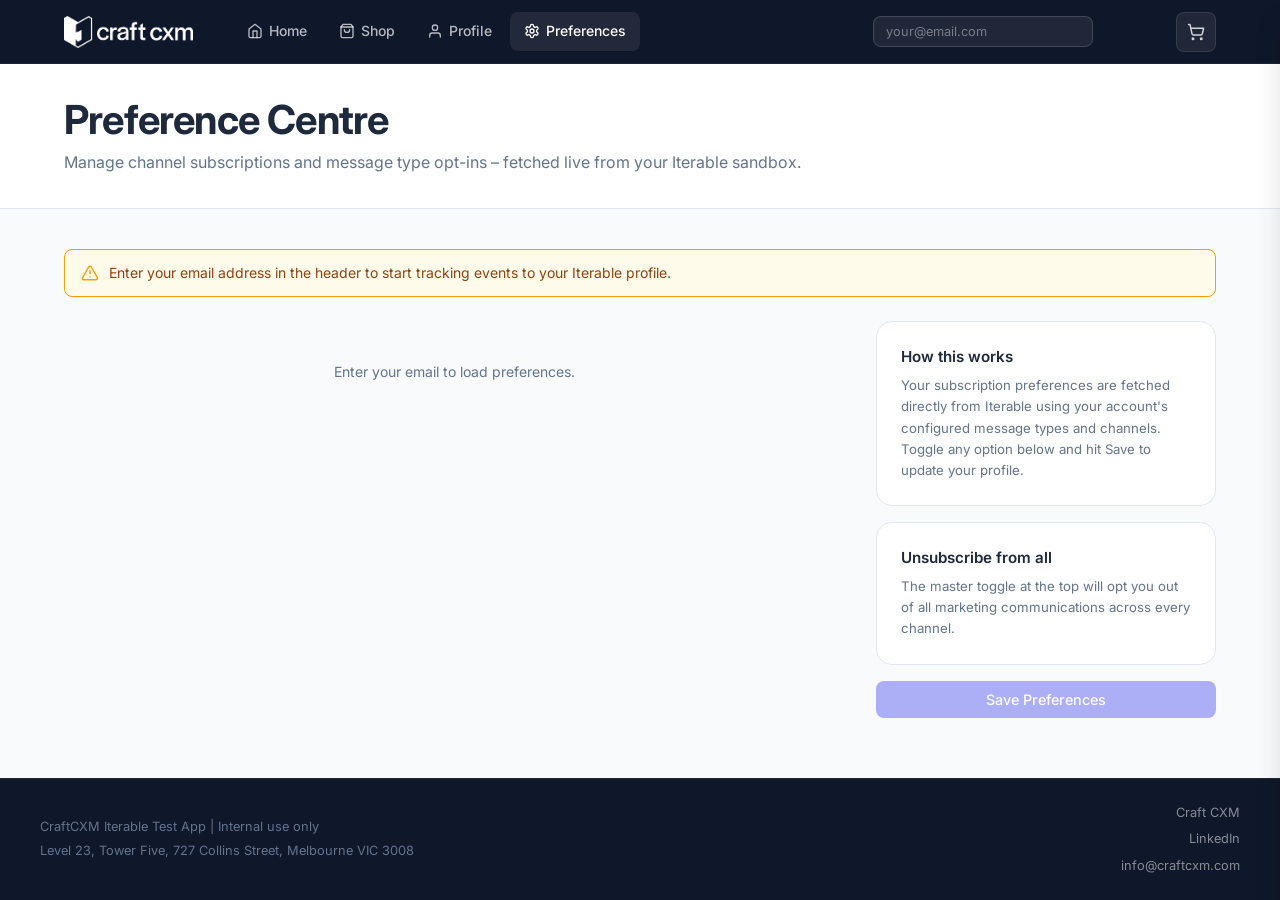
==== commit c090137a: "Minor text tweaks_2" ====
--- a/preferences.html
+++ b/preferences.html
@@ -3,7 +3,7 @@
 <head>
   <meta charset="UTF-8">
   <meta name="viewport" content="width=device-width, initial-scale=1.0">
-  <title>Preferences — CraftCXM</title>
+  <title>Preferences – CraftCXM</title>
   <link rel="preconnect" href="https://fonts.googleapis.com">
   <link href="https://fonts.googleapis.com/css2?family=Inter:wght@300;400;500;600;700;800&display=swap" rel="stylesheet">
   <link rel="stylesheet" href="css/styles.css">
@@ -17,7 +17,7 @@
     <div class="page-header">
       <div class="page-header-inner">
         <h1>Preference Centre</h1>
-        <p>Manage channel subscriptions and message type opt-ins — fetched live from your Iterable sandbox.</p>
+        <p>Manage channel subscriptions and message type opt-ins – fetched live from your Iterable sandbox.</p>
       </div>
     </div>
 
--- a/css/styles.css
+++ b/css/styles.css
@@ -326,6 +326,8 @@
   top: var(--header-height);
   left: 0;
   right: 0;
+  max-height: calc(100vh - var(--header-height));
+  overflow-y: auto;
   background: var(--color-primary-light);
   border-bottom: 1px solid rgba(255,255,255,.06);
   z-index: 999;
@@ -348,6 +350,7 @@
   text-decoration: none;
   transition: all var(--transition);
 }
+.mobile-nav a svg { width: 18px; height: 18px; flex-shrink: 0; }
 .mobile-nav a:hover, .mobile-nav a.active {
   background: rgba(255,255,255,.08);
   color: #fff;
@@ -384,14 +387,42 @@
 .footer {
   background: var(--color-primary);
   color: rgba(255,255,255,.5);
-  padding: 24px;
-  text-align: center;
+  padding: 24px 32px;
   font-size: 0.8rem;
   border-top: 1px solid rgba(255,255,255,.06);
   margin-top: auto;
 }
+.footer-inner {
+  display: flex;
+  justify-content: space-between;
+  align-items: center;
+  max-width: 1200px;
+  margin: 0 auto;
+  gap: 24px;
+}
+.footer-col--left { text-align: left; }
+.footer-col--left p + p { margin-top: 4px; }
+.footer-col--right {
+  display: flex;
+  flex-direction: column;
+  align-items: flex-end;
+  gap: 6px;
+  text-align: right;
+  flex-shrink: 0;
+}
 .footer a { color: rgba(255,255,255,.5); }
 .footer a:hover { color: rgba(255,255,255,.8); }
+@media (max-width: 600px) {
+  .footer-inner {
+    flex-direction: column;
+    align-items: flex-start;
+    gap: 16px;
+  }
+  .footer-col--right {
+    align-items: flex-start;
+    text-align: left;
+  }
+}
 
 /* ============================================================
    CART PANEL
@@ -618,6 +649,40 @@
 .hero-logo-text span { color: var(--color-accent); }
 .hero h1 { margin-bottom: 16px; color: var(--color-text); }
 .hero p { max-width: 580px; margin: 0 auto 40px; font-size: 1.05rem; }
+
+.hero-api-key-group {
+  display: flex;
+  gap: 10px;
+  max-width: 560px;
+  width: 100%;
+  margin: 0 auto;
+}
+.hero-api-key-input {
+  flex: 1;
+  min-width: 0;
+  padding: 12px 16px;
+  border: 2px solid var(--color-border);
+  border-radius: var(--radius-md);
+  background: var(--color-surface);
+  color: var(--color-text);
+  font-size: 0.9rem;
+  outline: none;
+  transition: all var(--transition);
+  font-family: monospace;
+}
+.hero-api-key-input::placeholder { color: var(--color-text-muted); }
+.hero-api-key-input:focus {
+  border-color: var(--color-accent);
+  box-shadow: 0 0 0 3px rgba(99,102,241,.15);
+}
+.btn-connected {
+  background: var(--color-success) !important;
+  cursor: default;
+}
+.btn-connected:hover { background: var(--color-success) !important; transform: none !important; box-shadow: none !important; }
+@media (max-width: 480px) {
+  .hero-api-key-group { flex-direction: column; }
+}
 
 .nav-cards {
   display: grid;
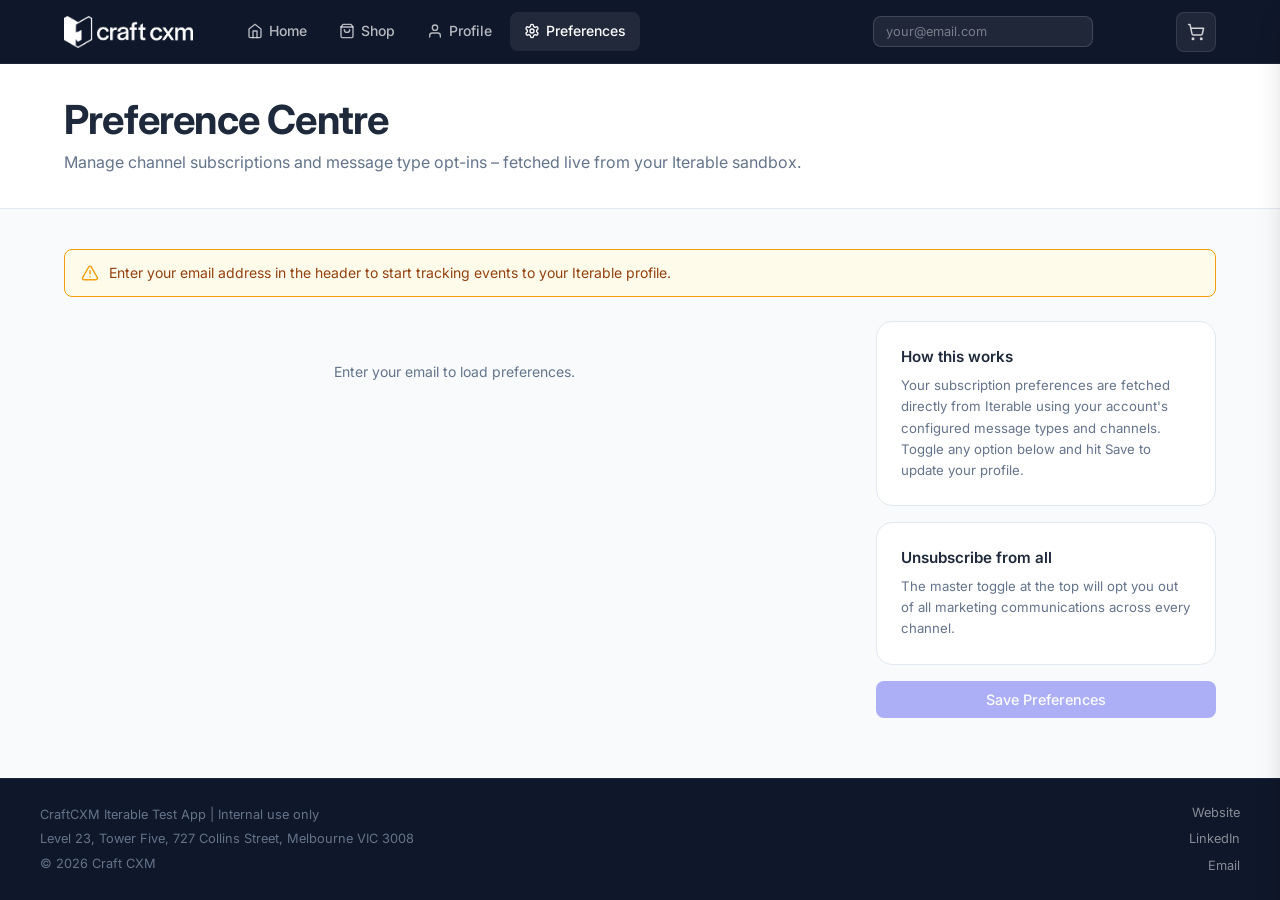
==== commit decc9964: "Add favicon" ====
--- a/preferences.html
+++ b/preferences.html
@@ -3,9 +3,10 @@
 <head>
   <meta charset="UTF-8">
   <meta name="viewport" content="width=device-width, initial-scale=1.0">
-  <title>Preferences – CraftCXM</title>
+  <title>Iterable Test App - Preferences</title>
   <link rel="preconnect" href="https://fonts.googleapis.com">
   <link href="https://fonts.googleapis.com/css2?family=Inter:wght@300;400;500;600;700;800&display=swap" rel="stylesheet">
+  <link rel="icon" type="image/png" href="assets/favicon.png">
   <link rel="stylesheet" href="css/styles.css">
 </head>
 <body>
@@ -74,7 +75,7 @@
 <script src="js/app.js"></script>
 <script>
   initComponents('prefs');
-  initApp('prefs', 'Preferences');
+  initApp('Preferences');
 
   // ── State ──────────────────────────────────────────────────────
   let allChannels     = [];
--- a/css/styles.css
+++ b/css/styles.css
@@ -1052,11 +1052,13 @@
   .prefs-grid { grid-template-columns: 1fr; }
   .prefs-sidebar { position: static; }
 }
-@media (max-width: 768px) {
+@media (max-width: 960px) {
   .header-nav { display: none; }
   .header-email-wrapper { display: none; }
   .hamburger-btn { display: flex; }
   .mobile-nav { display: flex; }
+}
+@media (max-width: 768px) {
   .shop-grid { grid-template-columns: repeat(2, 1fr); }
   .form-row { grid-template-columns: 1fr; }
   .hero { padding: 48px 24px 40px; }
